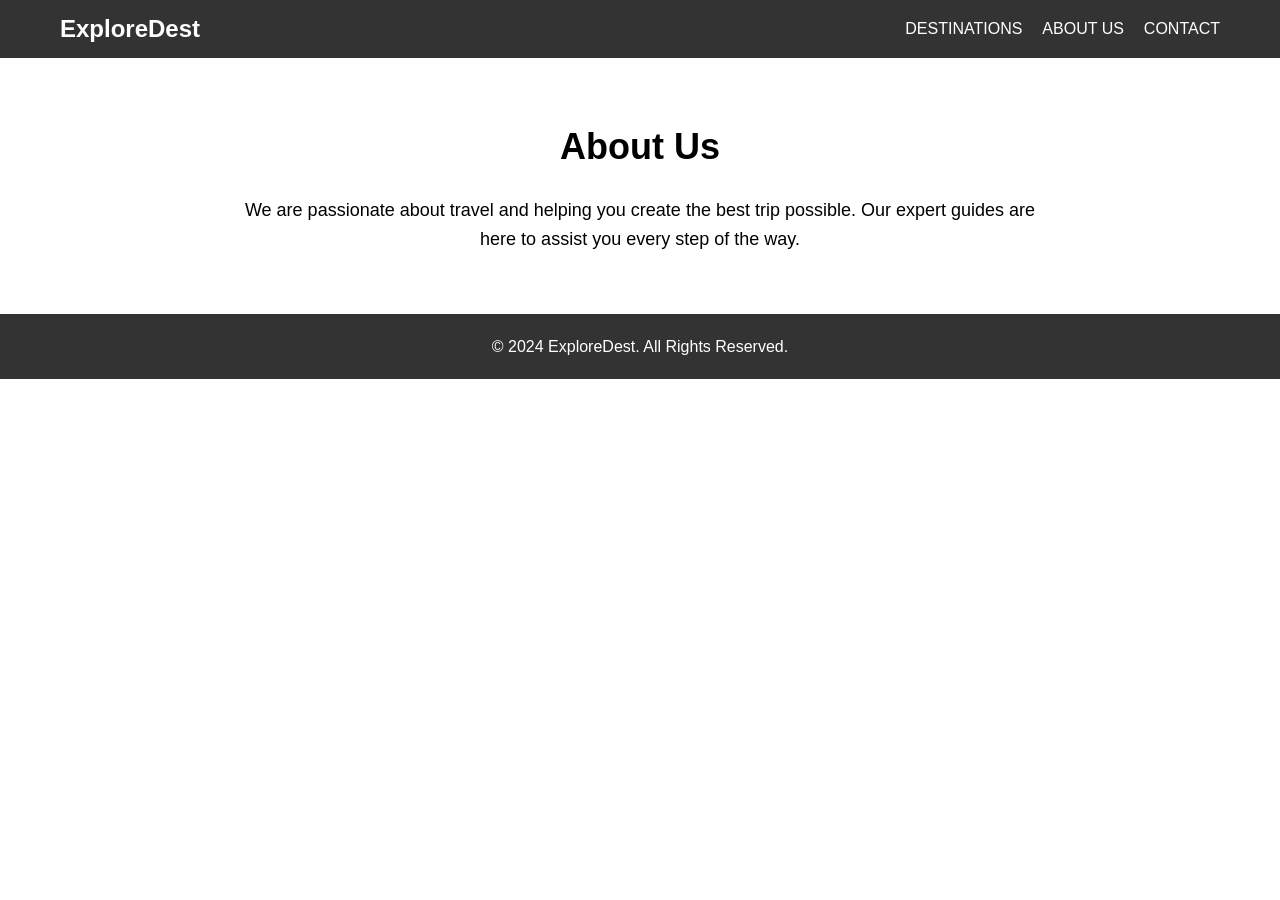
==== about.html @ b666c235 "Add files via upload" ====
<!DOCTYPE html>
<html lang="en">
<head>
    <meta charset="UTF-8">
    <meta name="viewport" content="width=device-width, initial-scale=1.0">
    <title>About Us - Explore Dest</title>
    <link rel="stylesheet" href="1.css">
</head>
<body>
    <header>
        <nav>
            <div class="logo">
                <a href="index.html">ExploreDest</a>
            </div>
            <ul class="nav-links">
                <li><a href="destinations.html">Destinations</a></li>
                <li><a href="about.html">About Us</a></li>
                <li><a href="contact.html">Contact</a></li>
            </ul>
        </nav>
    </header>

    <section class="about">
        <h2>About Us</h2>
        <p>We are passionate about travel and helping you create the best trip possible. Our expert guides are here to assist you every step of the way.</p>
    </section>

    <footer>
        <p>&copy; 2024 ExploreDest. All Rights Reserved.</p>
    </footer>
</body>
</html>
---- 1.css ----
* {
  margin: 0;
  padding: 0;
  box-sizing: border-box;
}

body {
  font-family: Arial, sans-serif;
  line-height: 1.6;
}

a {
  text-decoration: none;
  color: inherit;
}

ul {
  list-style-type: none;
}

header {
  background-color: #333;
  color: #fff;
  padding: 10px 0;
}

header nav {
  display: flex;
  justify-content: space-between;
  align-items: center;
  max-width: 1200px;
  margin: 0 auto;
  padding: 0 20px;
}

header .logo a {
  font-size: 24px;
  font-weight: bold;
  color: #fff;
}

header .nav-links {
  display: flex;
  gap: 20px;
}

header .nav-links li a {
  color: #fff;
  font-size: 16px;
  text-transform: uppercase;
}

header .nav-links li a:hover {
  color: #ff6600;
}

/* Home Section */
.home {
  background-image: url('https://wallpaperaccess.com/full/136008.jpg');
  background-size: cover;
  background-position: center;
  color: #3e22c9;
  text-align: center;
  padding: 80px 20px;
}

.home h1 {
  font-size: 48px;
  margin-bottom: 20px;
}

.home p {
  font-size: 18px;
  margin-bottom: 40px;
  color: #d81313;
}

@media (max-width: 768px) {
  .header nav {
    flex-direction: column;
  }

  .home h1 {
    font-size: 36px;
  }

  .home p {
    font-size: 16px;
  }

  .destination-cards {
    flex-direction: column;
    align-items: center;
  }

  .city-gallery {
    flex-direction: column;
    align-items: center;
  }
}

.cta-btn {
  background-color: #ff6600;
  padding: 10px 20px;
  color: #fff;
  font-size: 18px;
  border: none;
  border-radius: 5px;
}

.cta-btn:hover {
  background-color: #ff4500;
}

/* Destinations Section */
.destinations {
  padding: 60px 20px;
  background-color: #f4f4f4;
  text-align: center;
}

.destinations h2 {
  font-size: 36px;
  margin-bottom: 40px;
}

.destination-cards {
  display: flex;
  justify-content: space-around;
  gap: 20px;
}

.destination-cards .card {
  background-color: #fff;
  border-radius: 10px;
  overflow: hidden;
  width: 300px;
  box-shadow: 0 4px 8px rgba(0, 0, 0, 0.1);
  text-align: center;
}

.destination-cards .card img {
  width: 100%;
  height: 200px;
  object-fit: cover;
}

.destination-cards .card h3 {
  font-size: 24px;
  margin: 20px 0 10px;
}

.destination-cards .card p {
  font-size: 16px;
  padding: 20px 20px 20px;
}

@media (max-width: 480px) {
  .home h1 {
    font-size: 28px;
  }

  .home p {
    font-size: 14px;
  }

  .cta-btn {
    font-size: 16px;
    padding: 8px 16px;
  }

  .destination-cards .card,
  .city-spot {
    width: 100%;
  }
}

/* Search Bar */
.search-bar {
  display: flex;
  justify-content: center;
  margin-bottom: 20px;
}

.search-bar input[type="text"] {
  padding: 10px;
  font-size: 16px;
  border-radius: 5px;
  border: 1px solid #ddd;
  width: 300px;
}

.search-bar button {
  padding: 10px 20px;
  margin-left: 10px;
  background-color: #ff6600;
  border: none;
  color: #fff;
  font-size: 16px;
  border-radius: 5px;
  cursor: pointer;
}

.search-bar button:hover {
  background-color: #ff4500;
}

/* About Us Section */
.about {
  padding: 60px 20px;
  background-color: #fff;
  text-align: center;
}

.about h2 {
  font-size: 36px;
  margin-bottom: 20px;
}

.about p {
  font-size: 18px;
  max-width: 800px;
  margin: 0 auto;
}

/* Contact Section */
.contact {
  padding: 60px 20px;
  background-color: #f4f4f4;
  text-align: center;
}

.contact h2 {
  font-size: 36px;
  margin-bottom: 20px;
}

.contact form {
  max-width: 600px;
  margin: 0 auto;
  display: grid;
  gap: 15px;
}

.contact form label {
  text-align: left;
  font-size: 16px;
}

.contact form input, .contact form textarea {
  padding: 10px;
  font-size: 16px;
  width: 100%;
  border-radius: 5px;
  border: 1px solid #ddd;
}

.contact form button {
  background-color: #ff6600;
  padding: 10px 20px;
  border: none;
  border-radius: 5px;
  color: #fff;
  font-size: 18px;
}

.contact form button:hover {
  background-color: #ff4500;
}

/* Footer Section */
footer {
  background-color: #333;
  color: #fff;
  text-align: center;
  padding: 20px 0;
}
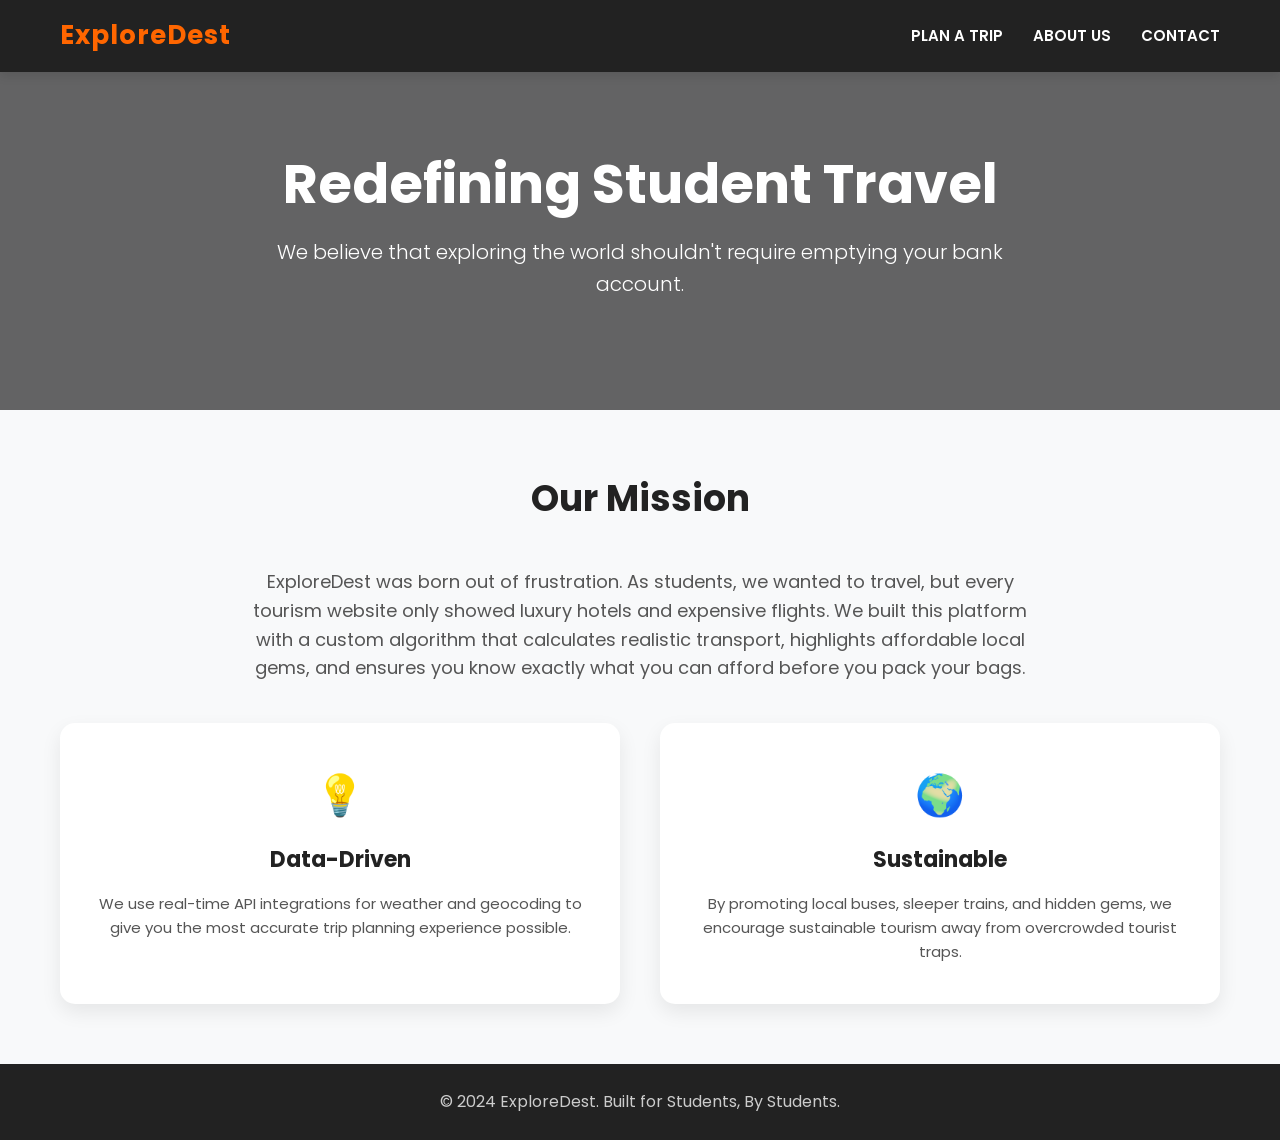
==== commit 7e1ad79e: "Enhanced ExploreDest v2: Leaflet maps, 5+ live APIs, budget algorithm, glassmorphism UI" ====
--- a/about.html
+++ b/about.html
@@ -1,32 +1,54 @@
-<!DOCTYPE html>
-<html lang="en">
-<head>
-    <meta charset="UTF-8">
-    <meta name="viewport" content="width=device-width, initial-scale=1.0">
-    <title>About Us - Explore Dest</title>
-    <link rel="stylesheet" href="1.css">
-</head>
-<body>
-    <header>
-        <nav>
-            <div class="logo">
-                <a href="index.html">ExploreDest</a>
-            </div>
-            <ul class="nav-links">
-                <li><a href="destinations.html">Destinations</a></li>
-                <li><a href="about.html">About Us</a></li>
-                <li><a href="contact.html">Contact</a></li>
-            </ul>
-        </nav>
-    </header>
-
-    <section class="about">
-        <h2>About Us</h2>
-        <p>We are passionate about travel and helping you create the best trip possible. Our expert guides are here to assist you every step of the way.</p>
-    </section>
-
-    <footer>
-        <p>&copy; 2024 ExploreDest. All Rights Reserved.</p>
-    </footer>
-</body>
-</html>
+<!DOCTYPE html>
+<html lang="en">
+<head>
+    <meta charset="UTF-8">
+    <meta name="viewport" content="width=device-width, initial-scale=1.0">
+    <title>About Us - ExploreDest</title>
+    <link rel="stylesheet" href="style.css">
+</head>
+<body>
+    <header>
+        <nav>
+            <div class="logo"><a href="index.html">ExploreDest</a></div>
+            <ul class="nav-links">
+                <li><a href="destinations.html">Plan a Trip</a></li>
+                <li><a href="about.html">About Us</a></li>
+                <li><a href="contact.html">Contact</a></li>
+            </ul>
+        </nav>
+    </header>
+
+    <main>
+        <section class="hero" style="background-image: url('https://images.unsplash.com/photo-1526772662000-3f88f10405ff?ixlib=rb-4.0.3&auto=format&fit=crop&w=2000&q=80'); padding: 80px 20px;">
+            <div class="hero-content">
+                <h1>Redefining Student Travel</h1>
+                <p>We believe that exploring the world shouldn't require emptying your bank account.</p>
+            </div>
+        </section>
+
+        <section class="section-container">
+            <h2 class="section-title">Our Mission</h2>
+            <p style="text-align: center; max-width: 800px; margin: 0 auto; font-size: 18px;">
+                ExploreDest was born out of frustration. As students, we wanted to travel, but every tourism website only showed luxury hotels and expensive flights. We built this platform with a custom algorithm that calculates realistic transport, highlights affordable local gems, and ensures you know exactly what you can afford before you pack your bags.
+            </p>
+
+            <div class="about-grid">
+                <div class="feature-card">
+                    <div class="feature-icon">💡</div>
+                    <h3>Data-Driven</h3>
+                    <p>We use real-time API integrations for weather and geocoding to give you the most accurate trip planning experience possible.</p>
+                </div>
+                <div class="feature-card">
+                    <div class="feature-icon">🌍</div>
+                    <h3>Sustainable</h3>
+                    <p>By promoting local buses, sleeper trains, and hidden gems, we encourage sustainable tourism away from overcrowded tourist traps.</p>
+                </div>
+            </div>
+        </section>
+    </main>
+
+    <footer>
+        <p>&copy; 2024 ExploreDest. Built for Students, By Students.</p>
+    </footer>
+</body>
+</html>
--- a/style.css
+++ b/style.css
@@ -0,0 +1,332 @@
+@import url('https://fonts.googleapis.com/css2?family=Poppins:wght@300;400;600;700&display=swap');
+
+:root {
+  --primary: #ff6600;
+  --primary-hover: #e65c00;
+  --dark: #222;
+  --light: #f8f9fa;
+  --text-gray: #555;
+  --white: #ffffff;
+  --shadow: 0 8px 20px rgba(0, 0, 0, 0.08);
+}
+
+* {
+  margin: 0;
+  padding: 0;
+  box-sizing: border-box;
+}
+
+body {
+  font-family: 'Poppins', sans-serif;
+  line-height: 1.6;
+  background-color: var(--light);
+  color: var(--text-gray);
+  display: flex;
+  flex-direction: column;
+  min-height: 100vh;
+}
+
+main {
+  flex: 1; 
+}
+
+a {
+  text-decoration: none;
+  color: inherit;
+}
+
+ul {
+  list-style-type: none;
+}
+
+/* --- HEADER & NAV --- */
+header {
+  background-color: var(--dark);
+  color: var(--white);
+  padding: 15px 0;
+  position: sticky;
+  top: 0;
+  z-index: 1000;
+  box-shadow: 0 4px 10px rgba(0,0,0,0.1);
+}
+
+header nav {
+  display: flex;
+  justify-content: space-between;
+  align-items: center;
+  max-width: 1200px;
+  margin: 0 auto;
+  padding: 0 20px;
+}
+
+header .logo a {
+  font-size: 26px;
+  font-weight: 700;
+  color: var(--primary);
+  letter-spacing: 1px;
+}
+
+header .nav-links {
+  display: flex;
+  gap: 30px;
+}
+
+header .nav-links li a {
+  color: var(--white);
+  font-size: 15px;
+  font-weight: 600;
+  text-transform: uppercase;
+  transition: color 0.3s;
+}
+
+header .nav-links li a:hover {
+  color: var(--primary);
+}
+
+/* --- BUTTONS --- */
+.cta-btn {
+  background-color: var(--primary);
+  color: var(--white);
+  padding: 12px 28px;
+  font-size: 16px;
+  font-weight: 600;
+  border: none;
+  border-radius: 30px;
+  cursor: pointer;
+  transition: all 0.3s ease;
+  display: inline-block;
+}
+
+.cta-btn:hover {
+  background-color: var(--primary-hover);
+  transform: translateY(-2px);
+  box-shadow: 0 4px 15px rgba(255, 102, 0, 0.4);
+}
+
+/* --- HERO SECTIONS --- */
+.hero {
+  background-size: cover;
+  background-position: center;
+  color: var(--white);
+  text-align: center;
+  padding: 120px 20px;
+  position: relative;
+}
+
+.hero::before {
+  content: '';
+  position: absolute;
+  top: 0; left: 0; right: 0; bottom: 0;
+  background: rgba(0, 0, 0, 0.6);
+}
+
+.hero-content {
+  position: relative;
+  z-index: 1;
+  max-width: 800px;
+  margin: 0 auto;
+}
+
+.hero h1 {
+  font-size: 54px;
+  font-weight: 700;
+  margin-bottom: 20px;
+  line-height: 1.2;
+}
+
+.hero p {
+  font-size: 20px;
+  margin-bottom: 30px;
+  font-weight: 300;
+}
+
+/* --- ABOUT & CONTACT PAGES --- */
+.section-container {
+  max-width: 1200px;
+  margin: 60px auto;
+  padding: 0 20px;
+}
+
+.section-title {
+  text-align: center;
+  font-size: 36px;
+  color: var(--dark);
+  margin-bottom: 40px;
+  font-weight: 700;
+}
+
+.about-grid {
+  display: grid;
+  grid-template-columns: repeat(auto-fit, minmax(300px, 1fr));
+  gap: 40px;
+  margin-top: 40px;
+}
+
+.feature-card {
+  background: var(--white);
+  padding: 40px 30px;
+  border-radius: 15px;
+  text-align: center;
+  box-shadow: var(--shadow);
+  transition: transform 0.3s ease;
+}
+
+.feature-card:hover { transform: translateY(-10px); }
+.feature-card h3 { color: var(--dark); margin: 15px 0; font-size: 22px; }
+.feature-card p { font-size: 15px; }
+.feature-icon { font-size: 40px; color: var(--primary); }
+
+/* --- CONTACT PAGE --- */
+.contact-wrapper {
+  display: grid;
+  grid-template-columns: 1fr 1fr;
+  gap: 50px;
+  background: var(--white);
+  padding: 40px;
+  border-radius: 15px;
+  box-shadow: var(--shadow);
+}
+
+.contact-info h3 { color: var(--dark); margin-bottom: 20px; font-size: 24px; }
+.contact-info p { margin-bottom: 15px; display: flex; align-items: center; gap: 10px; }
+
+.contact-form { display: flex; flex-direction: column; gap: 20px; }
+.contact-form input, .contact-form textarea {
+  width: 100%;
+  padding: 15px;
+  border: 1px solid #ddd;
+  border-radius: 8px;
+  font-family: 'Poppins', sans-serif;
+  outline: none;
+  transition: border-color 0.3s;
+}
+.contact-form input:focus, .contact-form textarea:focus { border-color: var(--primary); }
+
+/* --- DESTINATIONS APP PAGE --- */
+.trip-planner {
+  background: rgba(255, 255, 255, 0.95);
+  backdrop-filter: blur(10px);
+  padding: 30px;
+  border-radius: 15px;
+  box-shadow: var(--shadow);
+  display: flex;
+  flex-wrap: wrap;
+  gap: 20px;
+  justify-content: center;
+  align-items: flex-end;
+  position: relative;
+  z-index: 2;
+  margin: -60px auto 40px auto;
+  max-width: 1000px;
+}
+
+.input-group { display: flex; flex-direction: column; text-align: left; flex: 1; min-width: 200px; }
+.input-group label { font-weight: 600; color: var(--dark); margin-bottom: 8px; font-size: 14px; }
+.input-group input, .input-group select { 
+  padding: 12px; 
+  border: 1px solid #ddd; 
+  border-radius: 8px; 
+  outline: none; 
+  width: 100%; 
+  font-family: 'Poppins', sans-serif;
+  background-color: #fff;
+}
+
+.icon-btn { background: none; border: none; font-size: 22px; cursor: pointer; padding-left: 10px; transition: transform 0.2s; }
+.icon-btn:hover { transform: scale(1.2); }
+
+#map { height: 500px; width: 100%; border-radius: 15px; box-shadow: var(--shadow); margin-bottom: 40px; border: 4px solid var(--white); z-index: 1;}
+
+/* FIXED GRID: Flexbox prevents the 4th item from aggressively stretching across the whole bottom row */
+.destination-cards { 
+  display: flex; 
+  flex-wrap: wrap; 
+  justify-content: center; 
+  gap: 30px; 
+}
+
+.card {
+  background: var(--white);
+  border-radius: 15px;
+  overflow: hidden;
+  box-shadow: var(--shadow);
+  width: 100%;
+  max-width: 350px; /* Limits size to prevent stretching */
+  flex: 1 1 300px;  /* Keeps alignment nice and responsive */
+}
+.card img { width: 100%; height: 220px; object-fit: cover; }
+.card-content { padding: 25px; }
+.card-content h3 { color: var(--dark); font-size: 22px; margin-bottom: 10px; }
+.badge { display: inline-block; padding: 6px 12px; border-radius: 20px; font-size: 12px; font-weight: 700; color: #fff; margin-bottom: 15px; background: #28a745; }
+
+/* Empty States */
+.empty-state { text-align: center; padding: 50px 20px; background: var(--white); border-radius: 15px; box-shadow: var(--shadow); grid-column: 1 / -1; width: 100%;}
+.empty-state h3 { color: var(--primary); margin-bottom: 15px; font-size: 24px; }
+
+/* Tour Guide Modal */
+.modal { display: none; position: fixed; z-index: 2000; left: 0; top: 0; width: 100%; height: 100%; background-color: rgba(0,0,0,0.6); overflow-y: auto;}
+.modal-content { background: var(--light); margin: 5% auto; padding: 30px; border-radius: 15px; width: 90%; max-width: 900px; position: relative; }
+.close-btn { position: absolute; right: 25px; top: 15px; font-size: 30px; cursor: pointer; color: #888; }
+.guide-grid { display: grid; grid-template-columns: repeat(auto-fit, minmax(300px, 1fr)); gap: 20px; margin-bottom: 20px; }
+.guide-card { background: var(--white); padding: 25px; border-radius: 12px; box-shadow: 0 4px 10px rgba(0,0,0,0.05); }
+.guide-card h3 { border-bottom: 2px solid var(--primary); padding-bottom: 10px; margin-bottom: 15px; color: var(--dark); }
+.gems-list li { background: #fff4ed; padding: 12px; border-left: 4px solid var(--primary); margin-bottom: 10px; border-radius: 4px; color: var(--dark); }
+.weather-grid { display: flex; gap: 10px; overflow-x: auto; padding-bottom: 10px; }
+.weather-day { background: #f0f0f0; padding: 15px; border-radius: 8px; text-align: center; min-width: 90px; }
+
+/* --- FIXED IMAGES FOR WIKIPEDIA ATTRACTIONS --- */
+.attraction-img {
+  max-width: 100%;
+  max-height: 250px; 
+  object-fit: contain; /* Prevents the ugly stretching seen in Pushkar lake image */
+  border-radius: 8px;
+  margin: 10px auto 0 auto;
+  display: block;
+}
+
+.gems-list li {
+  display: flex;
+  flex-direction: column;
+}
+
+/* --- FOOTER --- */
+footer {
+  background-color: var(--dark);
+  color: #ccc;
+  text-align: center;
+  padding: 25px 20px;
+  margin-top: auto;
+}
+
+/* --- RESPONSIVE --- */
+@media (max-width: 768px) {
+  header nav { flex-direction: column; gap: 15px; }
+  .hero h1 { font-size: 36px; }
+  .contact-wrapper { grid-template-columns: 1fr; }
+  .trip-planner { margin-top: 20px; flex-direction: column; align-items: stretch; }
+}
+
+/* Weather Cards Update */
+.weather-grid {
+  display: flex;
+  gap: 15px;
+  overflow-x: auto;
+  padding: 10px 0;
+  scrollbar-width: thin;
+}
+.weather-day {
+  background: #f8f9fa;
+  padding: 15px;
+  border-radius: 10px;
+  text-align: center;
+  min-width: 110px;
+  border: 1px solid #eee;
+  box-shadow: 0 2px 5px rgba(0,0,0,0.02);
+}
+.weather-day span {
+  display: block;
+  font-size: 12px;
+  color: var(--primary);
+  font-weight: bold;
+  margin-bottom: 5px;
+}
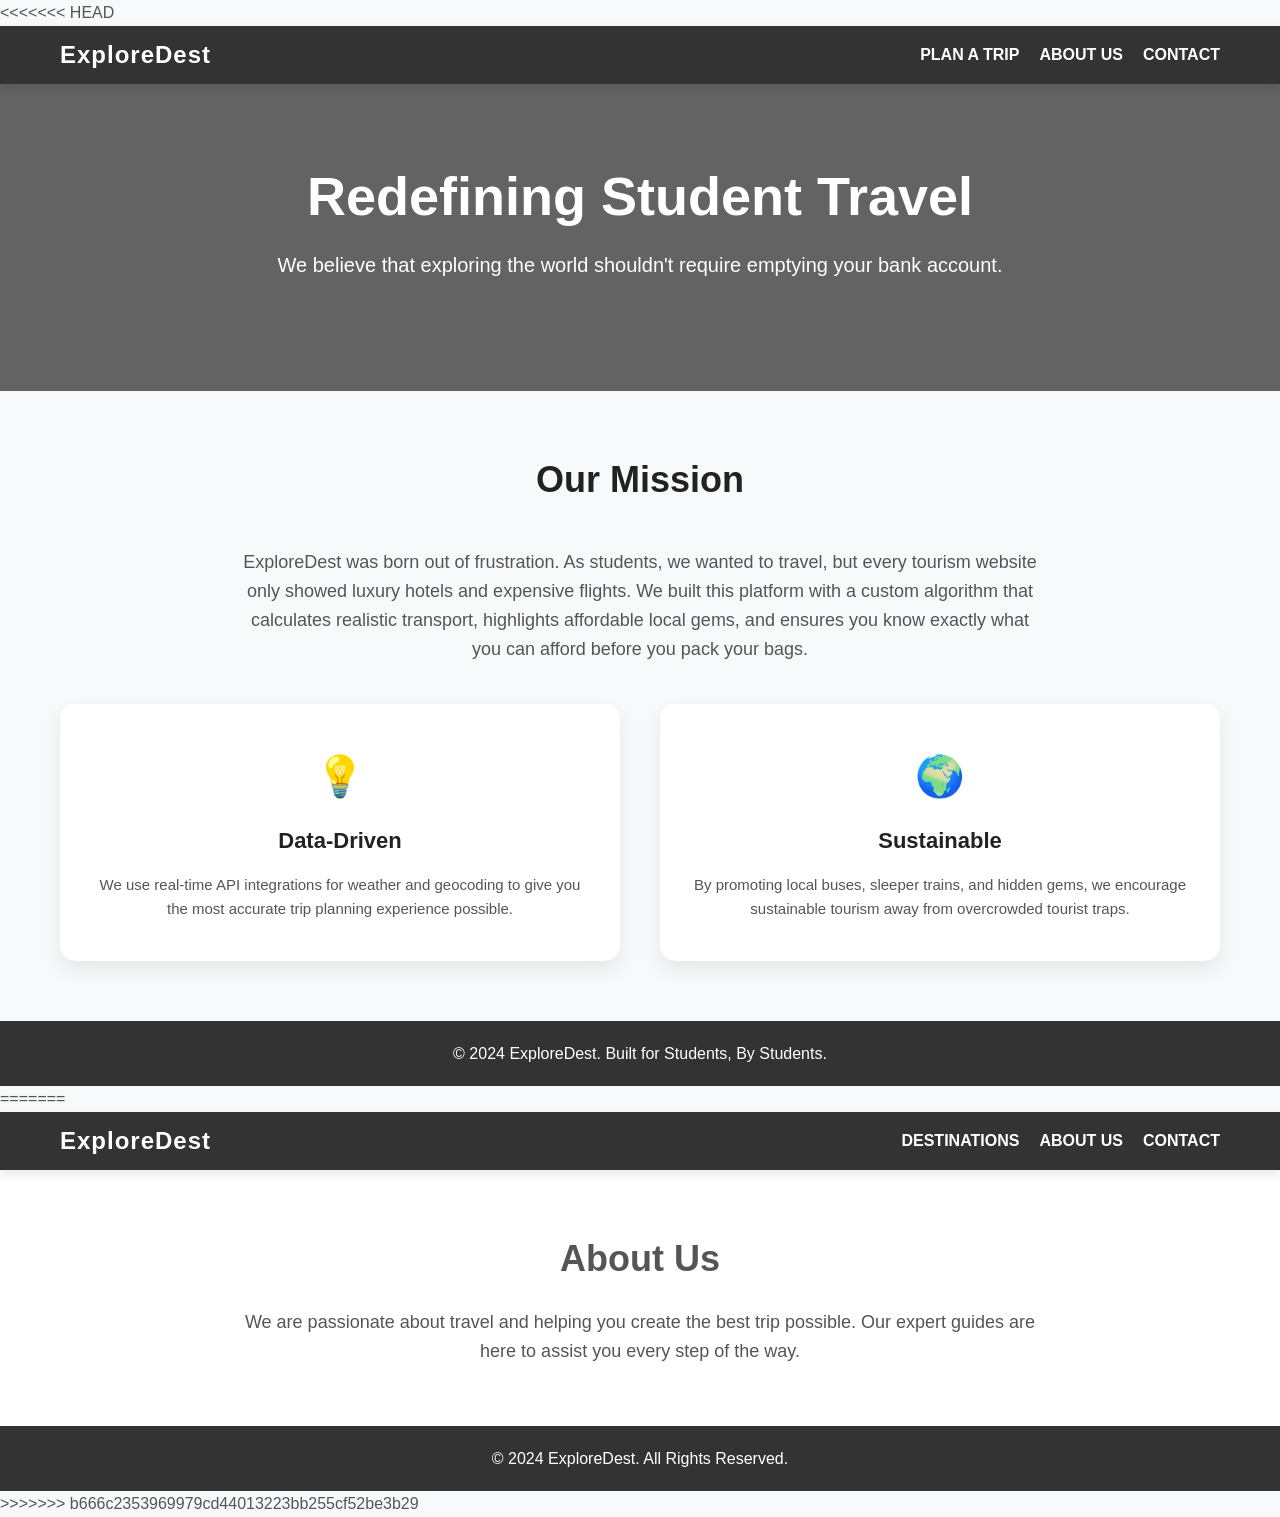
==== commit 86616125: "Enhanced ExploreDest v2: Leaflet maps, live APIs, budget algorithm, glassmorphism UI, renamed 1.css " ====
--- a/about.html
+++ b/about.html
@@ -1,3 +1,4 @@
+<<<<<<< HEAD
 <!DOCTYPE html>
 <html lang="en">
 <head>
@@ -51,4 +52,38 @@
         <p>&copy; 2024 ExploreDest. Built for Students, By Students.</p>
     </footer>
 </body>
-</html>+</html>
+=======
+<!DOCTYPE html>
+<html lang="en">
+<head>
+    <meta charset="UTF-8">
+    <meta name="viewport" content="width=device-width, initial-scale=1.0">
+    <title>About Us - Explore Dest</title>
+    <link rel="stylesheet" href="1.css">
+</head>
+<body>
+    <header>
+        <nav>
+            <div class="logo">
+                <a href="index.html">ExploreDest</a>
+            </div>
+            <ul class="nav-links">
+                <li><a href="destinations.html">Destinations</a></li>
+                <li><a href="about.html">About Us</a></li>
+                <li><a href="contact.html">Contact</a></li>
+            </ul>
+        </nav>
+    </header>
+
+    <section class="about">
+        <h2>About Us</h2>
+        <p>We are passionate about travel and helping you create the best trip possible. Our expert guides are here to assist you every step of the way.</p>
+    </section>
+
+    <footer>
+        <p>&copy; 2024 ExploreDest. All Rights Reserved.</p>
+    </footer>
+</body>
+</html>
+>>>>>>> b666c2353969979cd44013223bb255cf52be3b29
--- a/1.css
+++ b/1.css
@@ -0,0 +1,277 @@
+* {
+  margin: 0;
+  padding: 0;
+  box-sizing: border-box;
+}
+
+body {
+  font-family: Arial, sans-serif;
+  line-height: 1.6;
+}
+
+a {
+  text-decoration: none;
+  color: inherit;
+}
+
+ul {
+  list-style-type: none;
+}
+
+header {
+  background-color: #333;
+  color: #fff;
+  padding: 10px 0;
+}
+
+header nav {
+  display: flex;
+  justify-content: space-between;
+  align-items: center;
+  max-width: 1200px;
+  margin: 0 auto;
+  padding: 0 20px;
+}
+
+header .logo a {
+  font-size: 24px;
+  font-weight: bold;
+  color: #fff;
+}
+
+header .nav-links {
+  display: flex;
+  gap: 20px;
+}
+
+header .nav-links li a {
+  color: #fff;
+  font-size: 16px;
+  text-transform: uppercase;
+}
+
+header .nav-links li a:hover {
+  color: #ff6600;
+}
+
+/* Home Section */
+.home {
+  background-image: url('https://wallpaperaccess.com/full/136008.jpg');
+  background-size: cover;
+  background-position: center;
+  color: #3e22c9;
+  text-align: center;
+  padding: 80px 20px;
+}
+
+.home h1 {
+  font-size: 48px;
+  margin-bottom: 20px;
+}
+
+.home p {
+  font-size: 18px;
+  margin-bottom: 40px;
+  color: #d81313;
+}
+
+@media (max-width: 768px) {
+  .header nav {
+    flex-direction: column;
+  }
+
+  .home h1 {
+    font-size: 36px;
+  }
+
+  .home p {
+    font-size: 16px;
+  }
+
+  .destination-cards {
+    flex-direction: column;
+    align-items: center;
+  }
+
+  .city-gallery {
+    flex-direction: column;
+    align-items: center;
+  }
+}
+
+.cta-btn {
+  background-color: #ff6600;
+  padding: 10px 20px;
+  color: #fff;
+  font-size: 18px;
+  border: none;
+  border-radius: 5px;
+}
+
+.cta-btn:hover {
+  background-color: #ff4500;
+}
+
+/* Destinations Section */
+.destinations {
+  padding: 60px 20px;
+  background-color: #f4f4f4;
+  text-align: center;
+}
+
+.destinations h2 {
+  font-size: 36px;
+  margin-bottom: 40px;
+}
+
+.destination-cards {
+  display: flex;
+  justify-content: space-around;
+  gap: 20px;
+}
+
+.destination-cards .card {
+  background-color: #fff;
+  border-radius: 10px;
+  overflow: hidden;
+  width: 300px;
+  box-shadow: 0 4px 8px rgba(0, 0, 0, 0.1);
+  text-align: center;
+}
+
+.destination-cards .card img {
+  width: 100%;
+  height: 200px;
+  object-fit: cover;
+}
+
+.destination-cards .card h3 {
+  font-size: 24px;
+  margin: 20px 0 10px;
+}
+
+.destination-cards .card p {
+  font-size: 16px;
+  padding: 20px 20px 20px;
+}
+
+@media (max-width: 480px) {
+  .home h1 {
+    font-size: 28px;
+  }
+
+  .home p {
+    font-size: 14px;
+  }
+
+  .cta-btn {
+    font-size: 16px;
+    padding: 8px 16px;
+  }
+
+  .destination-cards .card,
+  .city-spot {
+    width: 100%;
+  }
+}
+
+/* Search Bar */
+.search-bar {
+  display: flex;
+  justify-content: center;
+  margin-bottom: 20px;
+}
+
+.search-bar input[type="text"] {
+  padding: 10px;
+  font-size: 16px;
+  border-radius: 5px;
+  border: 1px solid #ddd;
+  width: 300px;
+}
+
+.search-bar button {
+  padding: 10px 20px;
+  margin-left: 10px;
+  background-color: #ff6600;
+  border: none;
+  color: #fff;
+  font-size: 16px;
+  border-radius: 5px;
+  cursor: pointer;
+}
+
+.search-bar button:hover {
+  background-color: #ff4500;
+}
+
+/* About Us Section */
+.about {
+  padding: 60px 20px;
+  background-color: #fff;
+  text-align: center;
+}
+
+.about h2 {
+  font-size: 36px;
+  margin-bottom: 20px;
+}
+
+.about p {
+  font-size: 18px;
+  max-width: 800px;
+  margin: 0 auto;
+}
+
+/* Contact Section */
+.contact {
+  padding: 60px 20px;
+  background-color: #f4f4f4;
+  text-align: center;
+}
+
+.contact h2 {
+  font-size: 36px;
+  margin-bottom: 20px;
+}
+
+.contact form {
+  max-width: 600px;
+  margin: 0 auto;
+  display: grid;
+  gap: 15px;
+}
+
+.contact form label {
+  text-align: left;
+  font-size: 16px;
+}
+
+.contact form input, .contact form textarea {
+  padding: 10px;
+  font-size: 16px;
+  width: 100%;
+  border-radius: 5px;
+  border: 1px solid #ddd;
+}
+
+.contact form button {
+  background-color: #ff6600;
+  padding: 10px 20px;
+  border: none;
+  border-radius: 5px;
+  color: #fff;
+  font-size: 18px;
+}
+
+.contact form button:hover {
+  background-color: #ff4500;
+}
+
+/* Footer Section */
+footer {
+  background-color: #333;
+  color: #fff;
+  text-align: center;
+  padding: 20px 0;
+}
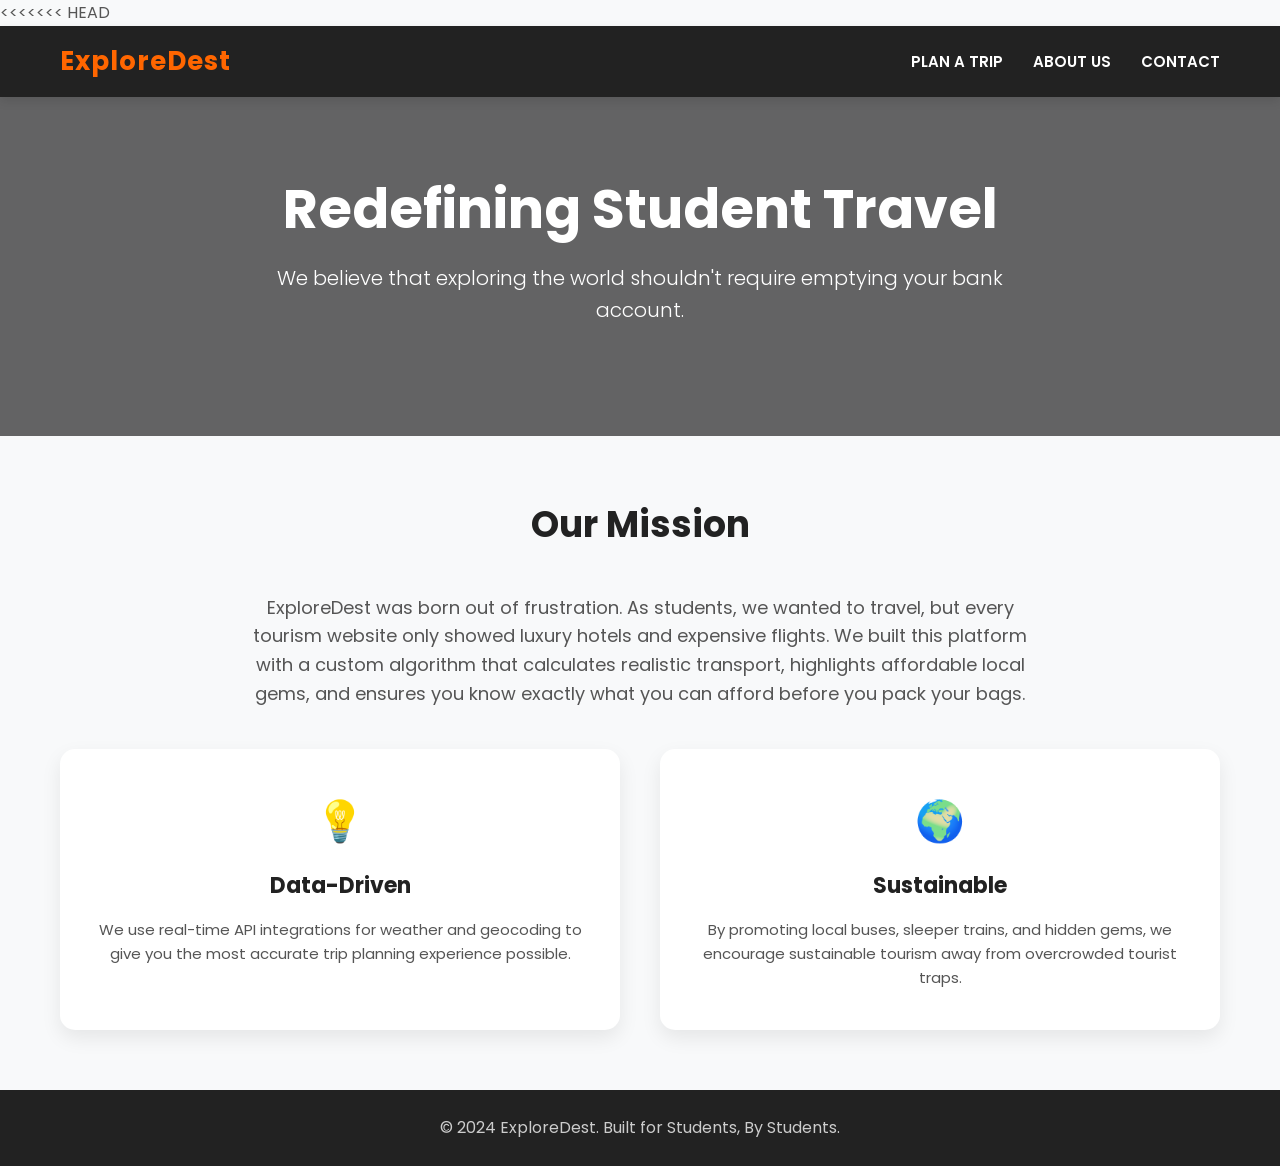
==== commit c939db42: "Fix: Removed merge conflict" ====
--- a/about.html
+++ b/about.html
@@ -52,38 +52,4 @@
         <p>&copy; 2024 ExploreDest. Built for Students, By Students.</p>
     </footer>
 </body>
-</html>
-=======
-<!DOCTYPE html>
-<html lang="en">
-<head>
-    <meta charset="UTF-8">
-    <meta name="viewport" content="width=device-width, initial-scale=1.0">
-    <title>About Us - Explore Dest</title>
-    <link rel="stylesheet" href="1.css">
-</head>
-<body>
-    <header>
-        <nav>
-            <div class="logo">
-                <a href="index.html">ExploreDest</a>
-            </div>
-            <ul class="nav-links">
-                <li><a href="destinations.html">Destinations</a></li>
-                <li><a href="about.html">About Us</a></li>
-                <li><a href="contact.html">Contact</a></li>
-            </ul>
-        </nav>
-    </header>
-
-    <section class="about">
-        <h2>About Us</h2>
-        <p>We are passionate about travel and helping you create the best trip possible. Our expert guides are here to assist you every step of the way.</p>
-    </section>
-
-    <footer>
-        <p>&copy; 2024 ExploreDest. All Rights Reserved.</p>
-    </footer>
-</body>
-</html>
->>>>>>> b666c2353969979cd44013223bb255cf52be3b29
+</html>
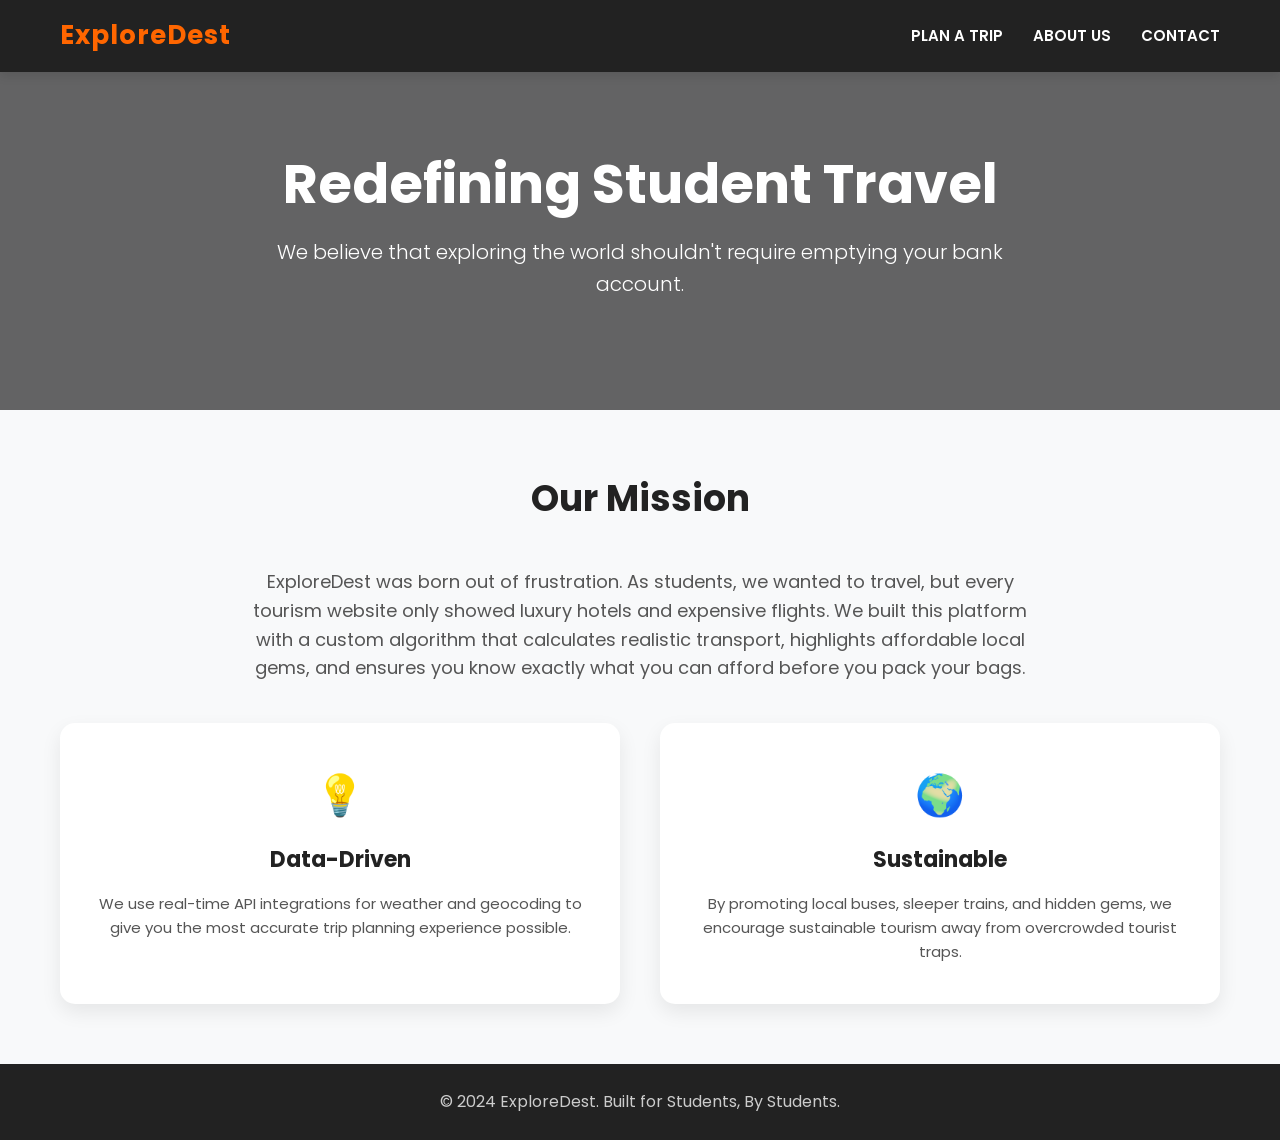
==== commit 9b313181: "Fix: Removed merge conflict" ====
--- a/about.html
+++ b/about.html
@@ -1,4 +1,3 @@
-<<<<<<< HEAD
 <!DOCTYPE html>
 <html lang="en">
 <head>
